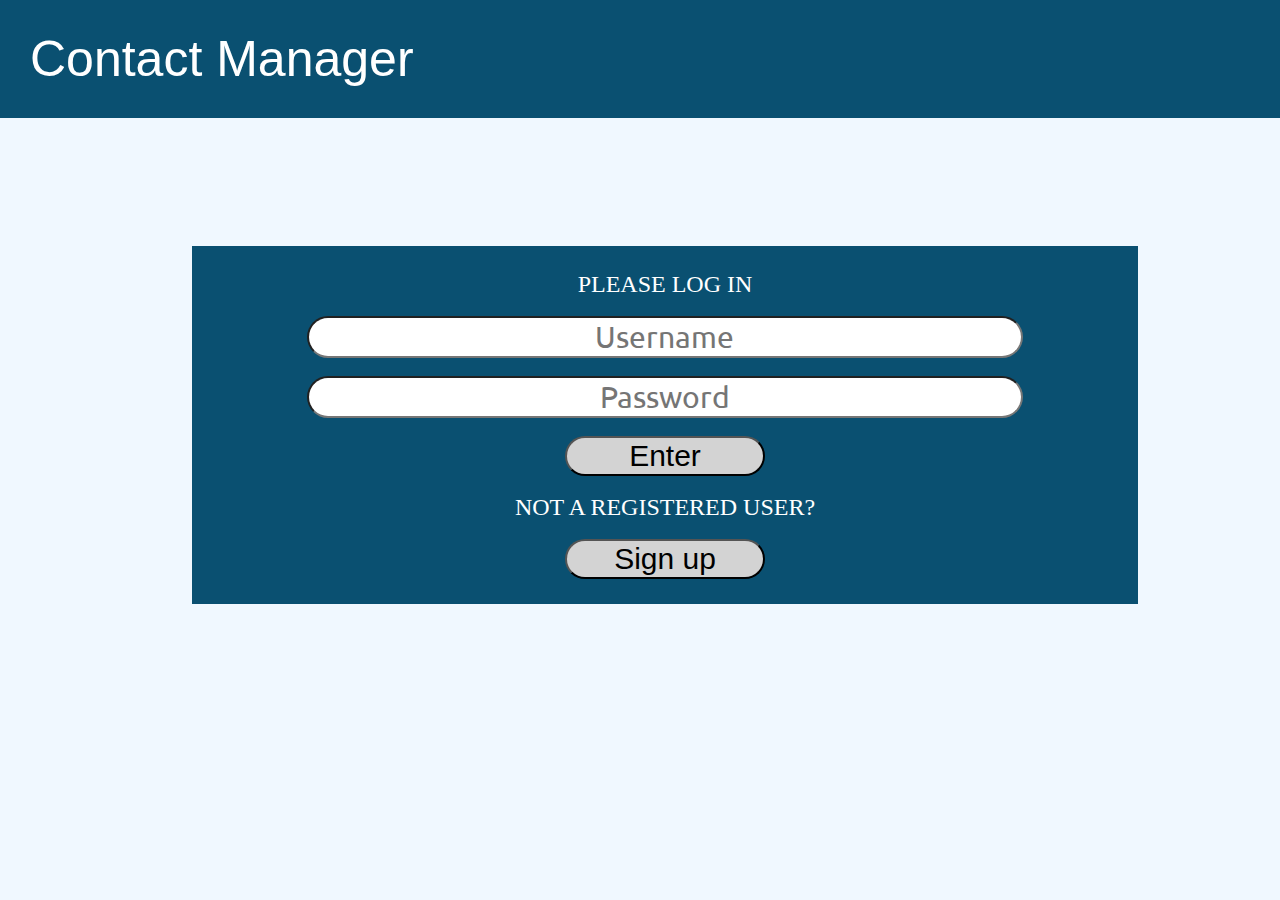
==== index.html @ d27b8817 "Update index.html" ====
<html><head>
	<title>Contact Manager</title>
	<script type="text/javascript" src="js/md5.js"></script>
	<script type="text/javascript" src="js/code.js"></script>
    <link href="css/styles.css" rel="stylesheet">
    <link href="https://fonts.googleapis.com/css?family=Ubuntu" rel="stylesheet">
	<link rel="preconnect" href="https://fonts.googleapis.com">
	<link rel="preconnect" href="https://fonts.gstatic.com" crossorigin="">
	<link href="https://fonts.googleapis.com/css2?family=Caveat&amp;display=swap" rel="stylesheet">
</head>
<body>

<nav1>
    <div class="icon"> Contact Manager</div>
    </nav1>

<div id="loginDiv">
	<span id="inner-title">PLEASE LOG IN</span>
	<input type="text" id="loginName" placeholder="Username"><br>
	<input type="password" id="loginPassword" placeholder="Password"><br>
	<button type="button" id="loginButton" class="buttons" onclick="doLogin();"> Enter </button>
	<span id="loginResult"></span>
	<span id="inner-title">NOT A REGISTERED USER?</span>
	<button type="button" id="signUpButton" class="buttons" onclick="window.location.href='signup.html'">Sign up</button>
</div>



</body></html>
---- css/styles.css ----
*{
  margin: 0;
  padding: 0:
  box-sizing: border-box;
  font-family: 'Poppins',sans-serif;
  background: aliceblue
}

nav{
    display: flex;
    width: 100%;
    background: #0a5071;
    position: relative;
    justify-content: space-between;
    text-align: center;
    padding: 30px 30px;
}

nav .icon{
    font-size: 50px;
    font-weight: 8--;
    color: #fff;
    cursor: pointer;
    background: #0a5071;
}

#searchText{
    font-size: 30px;
    border-radius: 25px;
    text-align: center;
    width: 25%;
    margin-left: 1%;
    margin-bottom: 10%;
    font-family: 'Ubuntu', sans-serif;
}

#searchColorButton{
  font-size: 30px;
  width: 500px;
  border-radius: 25px;
  width: 15%;
  font-family: 'Caveat', 'sans-serif';
  cursor: pointer;
  }

#addColorButton{
  font-size: 30px;
  width: 200px;
  border-radius: 25px;
  margin-left: 46%;
  margin-bottom: 10%;
  font-family: 'Caveat', 'sans-serif';
  cursor: pointer;
}

#addContactButton{
	  font-size: 30px;
  width: 200px;
  border-radius: 25px;
  margin-left: 46%;
  margin-bottom: 10%;
  background: lightgray;
  align-items: center;
  justify-content: center;
  display: flex;
  margin: 0 auto;
  display: block;
}

#logoutButton{
  font-size: 20px;
  width: 200px;
  border-radius: 25px;
  margin-left: 44%;
  margin-right: 4%;
  font-family: 'Caveat', 'sans-serif';
  cursor: pointer;
}

nav1
{
    font-size: 40px;
    width: 100%;
    text-align: center;
    font-family: 'Ubuntu', sans-serif;
    color: #000;
    display: flex;
    background: #0a5071;
    padding: 30px 30px;
    margin-bottom: 10%;
}
nav1 .icon{
    font-size: 50px;
    text-align: Center;
    color: #fff;
    background: #0a5071;
}

#loginDiv
{
    font-size: 30px;
    width: 70%;
    margin-left: 15%;
    padding: 25px;
    background-color: #0a5071;
    align-items: center;
    justify-content: center;
}

#addContactDiv{
	 font-size: 30px;
    width: 70%;
    margin-left: 15%;
    padding: 25px;
    background-color: #0a5071;
    align-items: center;
    justify-content: center;
}

#newContactFirst{
	background: #FFF;
}
#newContactLast{
	background: #FFF;
}
#newContactEmail{
	background: #FFF;
}
#newContactPhone{
	background: #FFF;
}


#loginName{
	background:#FFF;
}

#loginPassword{
	background: #FFF;
}

#loginButton{
  font-size: 30px;
  width: 200px;
  border-radius: 25px;
  margin-left: 46%;
  margin-bottom: 10%;
  background: lightgray;
  align-items: center;
  justify-content: center;
  display: flex;
  margin: 0 auto;
  display: block;
}

#signUpButton{
	font-size: 30px;
  width: 200px;
  border-radius: 25px;
  margin-left: 46%;
  margin-bottom: 10%;
  background: lightgray;
  align-items: center;
  justify-content: center;
  display: flex;
  margin: 0 auto;
  display: block;
}

#cancelButton{
  font-size: 30px;
  width: 200px;
  border-radius: 25px;
  margin-left: 46%;
  margin-bottom: 5%;
  background: lightgray;
  align-items: center;
  justify-content: center;
  display: flex;
  margin: 0 auto;
  display: block;
}
#signUpDiv
{
    font-size: 30px;
    width: 70%;
    margin-left: 15%;
    padding: 25px;
    margin-top: 10%;
    background-color: #0a5071;
    align-items: center;
    justify-content: center;
}

#signUpTitle{
	background-color: #0a5071;
	text-align: Center;
	font-size: 30px;
	margin-bottom: 3%;
	color: #FFF;
}


#loggedInDiv
{
    font-size: 30px;
    width: 70%;
    margin-left: 15%;
    padding: 25px;
    background-color: #F0FFFF;
}

#loginName
{
	font-size: 30px;
}
#loginPassword
{
	font-size: 30px;
}
#signUpFirstName
{
	font-size: 30px;
	background: #FFF;
}
#signUpLastName
{
	font-size: 30px;
	background: #FFF;
}
#signUpName
{
	font-size: 30px;
	background: #FFF;
}
#signUpPassword1
{
	font-size: 30px;
	background: #FFF;
}
#signUpPassword2
{
	font-size: 30px;
	background: #FFF;
}

#colorText
{
	font-size: 30px;
}

input[type="text"],input[type="password"]{
    border-radius: 25px;
    text-align: center;
    width: 80%;
    margin-left: 10%;
    margin-bottom: 2%;
    font-family: 'Ubuntu', sans-serif;
}

#inner-title
{
    display: inline-block;
    font-size: 0.8em;
    width: 90%;
    text-align: center;
    margin-left: 5%;
    margin-bottom: 2%;
    font-family: Times New Roman, sans-serif;
    color: #FFF;
    background: #0a5071;
}

#userNameLabel
{
    display: inline-block;
    font-size: 0.8em;
    width: 90%;
    text-align: center;
    margin-left: 5%;
    margin-bottom: 2%;
    font-family: Times New Roman, sans-serif;
    color: #000000;
  }

#passwordLabel
{
    display: inline-block;
    font-size: 0.8em;
    width: 90%;
    text-align: center;
    margin-left: 5%;
    margin-bottom: 2%;
    font-family: Times New Roman, sans-serif;
    color: #000000;
}
#loginResult{
    display: inline-block;
    font-size: 0.8em;
    width: 90%;
    text-align: center;
    margin-left: 5%;
    margin-bottom: 2%;
    font-family: 'Ubuntu', sans-serif;
    color: #95060a;
}

#signUpResult{
    display: inline-block;
    font-size: 0.8em;
    width: 90%;
    text-align: center;
    margin-left: 5%;
    margin-bottom: 2%;
    font-family: 'Ubuntu', sans-serif;
    color: #95060a;
}

#userName{
    display: inline-block;
    width: 80%;
    margin-left: 10%;
    text-align: center;
}

#logoutButton{
    width: 20%;
    margin-left: 40%;
}

select{
    width: 30%;
    margin-left: 35%;
    margin-top: 2%;
    font-size: 0.75em;
    font-family: 'Ubuntu', sans-serif;
}

#colorSearchResult{
    display: none;
}



#contactAddResult{
    display: inline-block;
    font-size: 0.8em;
    width: 90%;
    text-align: center;
    margin-left: 5%;
    margin-top: 2%;
    margin-bottom: 1%;
    font-family: 'Ubuntu', sans-serif;
    color: #95060a;
}
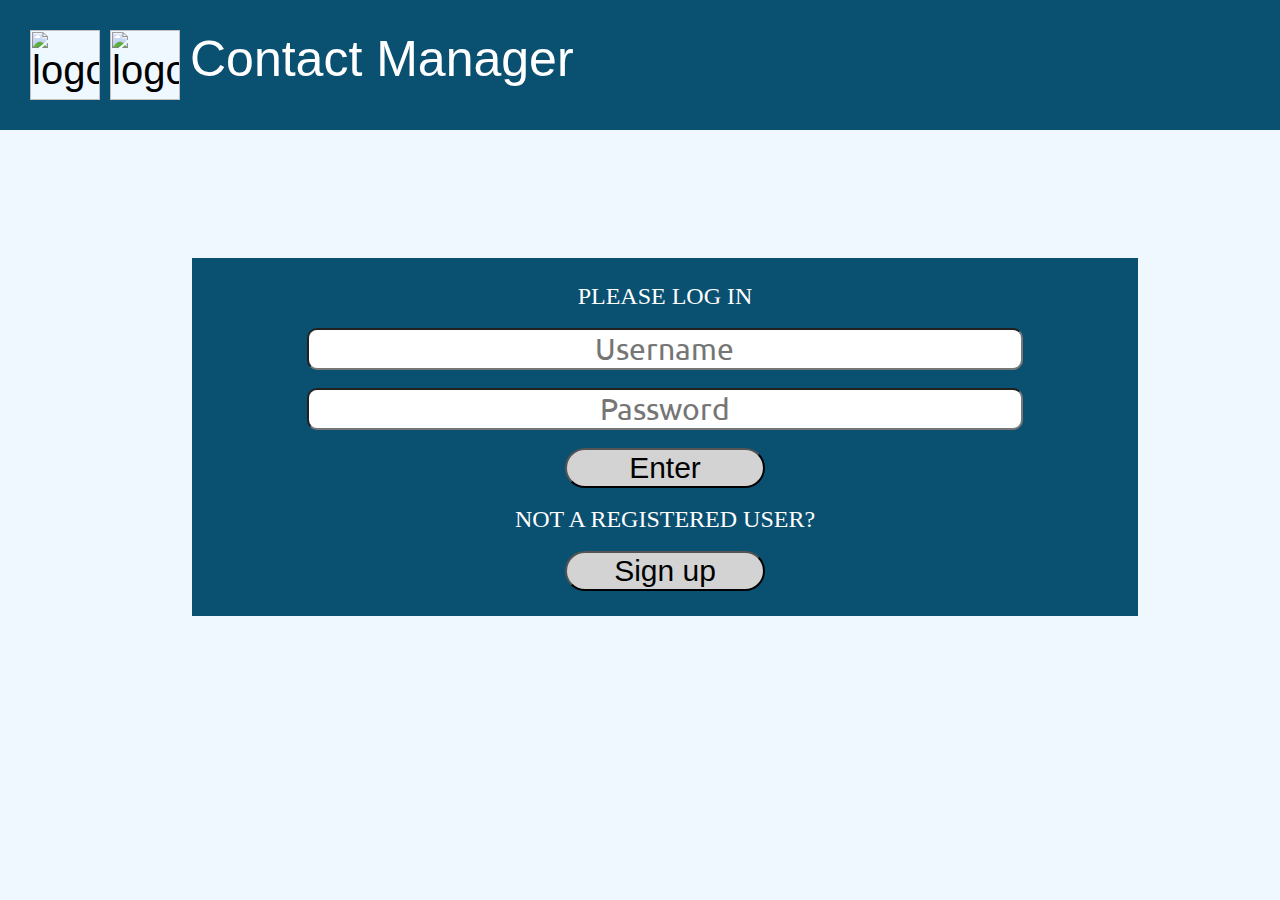
==== commit 3cc6417d: "Icon and edit page added" ====
--- a/index.html
+++ b/index.html
@@ -11,6 +11,8 @@
 <body>
 
 <nav1>
+	<img src="images/logo.png" id="logo" alt="logo">
+		<img src="images/logo.png" id="logo" alt="logo">
     <div class="icon"> Contact Manager</div>
     </nav1>
 
--- a/css/styles.css
+++ b/css/styles.css
@@ -22,6 +22,11 @@
     color: #fff;
     cursor: pointer;
     background: #0a5071;
+}
+
+#logo{
+  width: 70px;
+  margin-right: 10px;
 }
 
 #searchText{
@@ -250,7 +255,7 @@
 }
 
 input[type="text"],input[type="password"]{
-    border-radius: 25px;
+    border-radius: 10px;
     text-align: center;
     width: 80%;
     margin-left: 10%;
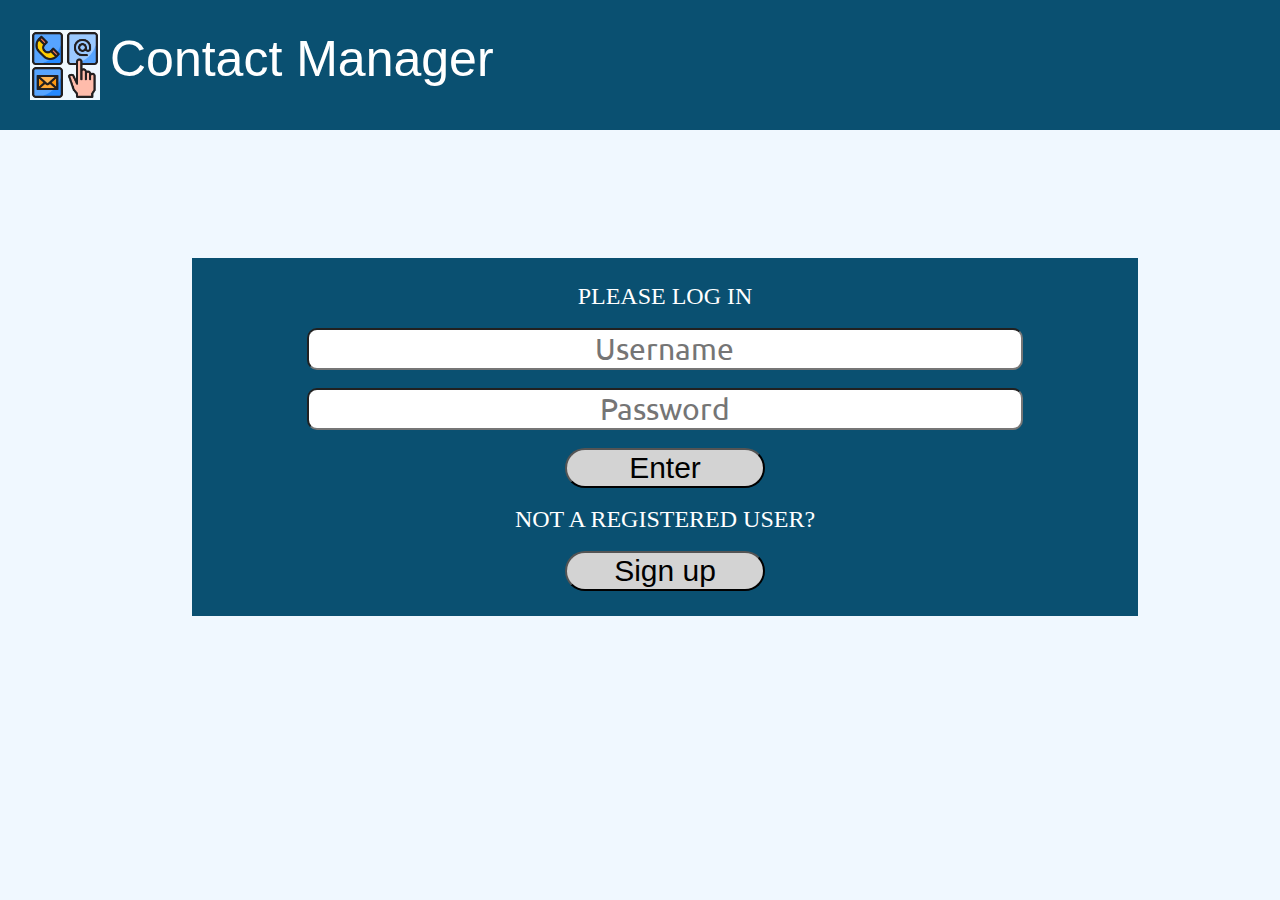
==== commit a4034687: "Added buttons on contacts.html" ====
--- a/index.html
+++ b/index.html
@@ -12,9 +12,8 @@
 
 <nav1>
 	<img src="images/logo.png" id="logo" alt="logo">
-		<img src="images/logo.png" id="logo" alt="logo">
-    <div class="icon"> Contact Manager</div>
-    </nav1>
+  <div class="icon"> Contact Manager</div>
+</nav1>
 
 <div id="loginDiv">
 	<span id="inner-title">PLEASE LOG IN</span>
--- a/css/styles.css
+++ b/css/styles.css
@@ -39,7 +39,7 @@
     font-family: 'Ubuntu', sans-serif;
 }
 
-#searchColorButton{
+#searchContactButton{
   font-size: 30px;
   width: 500px;
   border-radius: 25px;
@@ -48,7 +48,7 @@
   cursor: pointer;
   }
 
-#addColorButton{
+#addContactButton{
   font-size: 30px;
   width: 200px;
   border-radius: 25px;
@@ -72,14 +72,27 @@
   display: block;
 }
 
+.miniButton{
+  width: 40px;
+  length: 20px;
+}
+
+#miniButtonImg{
+  width: 20px;
+  length: 20px;
+}
+
 #logoutButton{
-  font-size: 20px;
-  width: 200px;
-  border-radius: 25px;
-  margin-left: 44%;
-  margin-right: 4%;
-  font-family: 'Caveat', 'sans-serif';
-  cursor: pointer;
+    width: 70px;
+    float: right;
+    margin-left: auto;
+    margin-right: 80px;
+}
+
+
+#logoutImg{
+  width: 50px;
+  length: 50px;
 }
 
 nav1
@@ -135,7 +148,6 @@
 	background: #FFF;
 }
 
-
 #loginName{
 	background:#FFF;
 }
@@ -185,6 +197,7 @@
   margin: 0 auto;
   display: block;
 }
+
 #signUpDiv
 {
     font-size: 30px;
@@ -205,7 +218,6 @@
 	color: #FFF;
 }
 
-
 #loggedInDiv
 {
     font-size: 30px;
@@ -328,11 +340,6 @@
     text-align: center;
 }
 
-#logoutButton{
-    width: 20%;
-    margin-left: 40%;
-}
-
 select{
     width: 30%;
     margin-left: 35%;
@@ -341,11 +348,9 @@
     font-family: 'Ubuntu', sans-serif;
 }
 
-#colorSearchResult{
+#contactSearchResult{
     display: none;
 }
-
-
 
 #contactAddResult{
     display: inline-block;
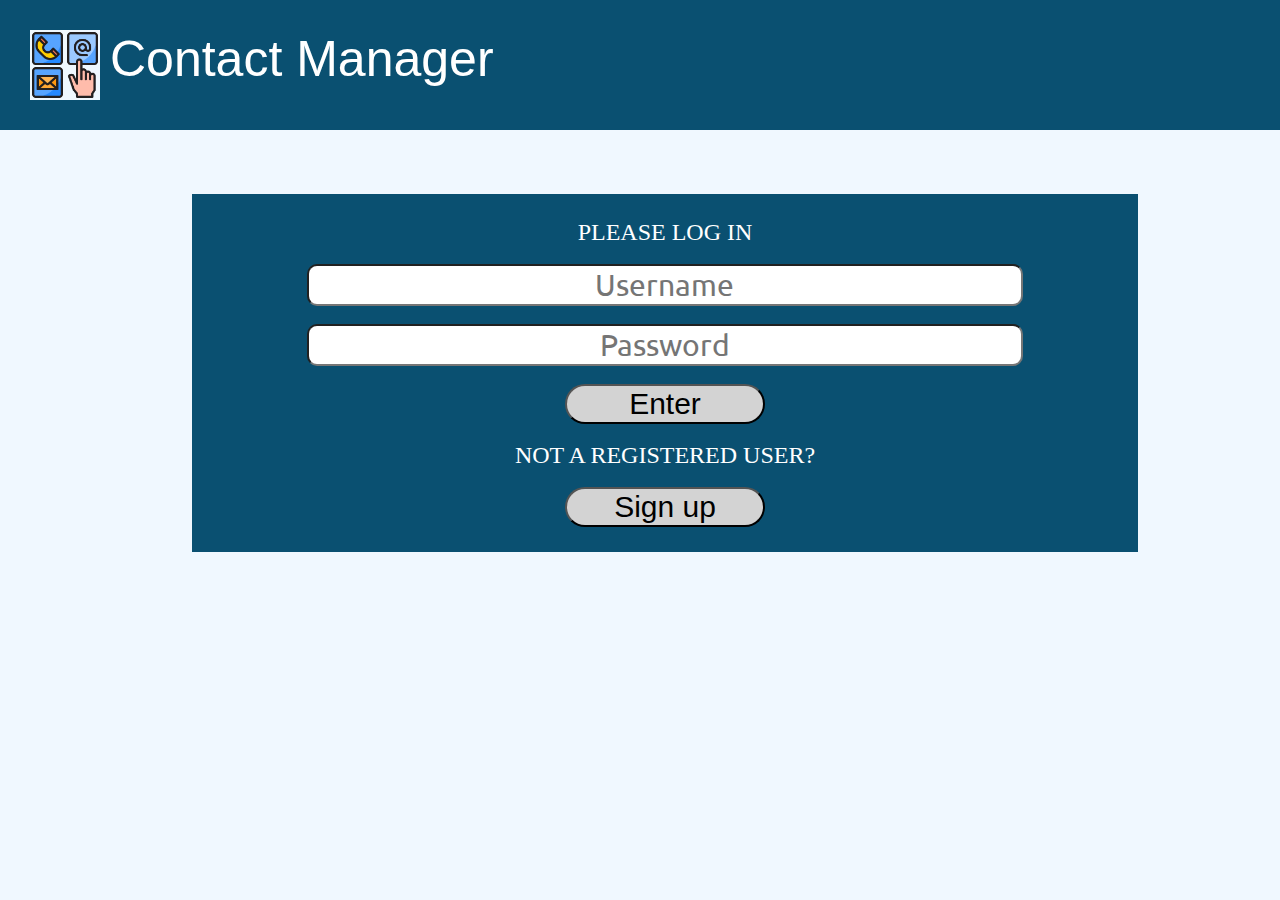
==== commit e4c760f9: "Some exception handling added and new index style" ====
--- a/index.html
+++ b/index.html
@@ -1,30 +1,29 @@
-<html><head>
+<html lang="en"><head>
+	<meta charset="UTF-8">
+  <meta name="viewport" content="width=device-width, initial-scale=1.0">
+	<meta http-equiv="X-UA-Compatible" content="ie=edge">
 	<title>Contact Manager</title>
 	<script type="text/javascript" src="js/md5.js"></script>
 	<script type="text/javascript" src="js/code.js"></script>
-    <link href="css/styles.css" rel="stylesheet">
+  <link href="css/styles.css" rel="stylesheet">
     <link href="https://fonts.googleapis.com/css?family=Ubuntu" rel="stylesheet">
-	<link rel="preconnect" href="https://fonts.googleapis.com">
-	<link rel="preconnect" href="https://fonts.gstatic.com" crossorigin="">
-	<link href="https://fonts.googleapis.com/css2?family=Caveat&amp;display=swap" rel="stylesheet">
-</head>
+		<link rel="preconnect" href="https://fonts.googleapis.com">
+		<link rel="preconnect" href="https://fonts.gstatic.com" crossorigin="">
+		<link href="https://fonts.googleapis.com/css2?family=Caveat&amp;display=swap" rel="stylesheet">
+
 <body>
+	<nav1>
+		<img src="images/logo.png" id="logo" alt="logo">
+	  <div class="icon"> Contact Manager</div>
+	</nav1>
 
-<nav1>
-	<img src="images/logo.png" id="logo" alt="logo">
-  <div class="icon"> Contact Manager</div>
-</nav1>
-
-<div id="loginDiv">
-	<span id="inner-title">PLEASE LOG IN</span>
-	<input type="text" id="loginName" placeholder="Username"><br>
-	<input type="password" id="loginPassword" placeholder="Password"><br>
-	<button type="button" id="loginButton" class="buttons" onclick="doLogin();"> Enter </button>
-	<span id="loginResult"></span>
-	<span id="inner-title">NOT A REGISTERED USER?</span>
-	<button type="button" id="signUpButton" class="buttons" onclick="window.location.href='signup.html'">Sign up</button>
-</div>
-
-
-
+	<div id="loginDiv">
+		<span id="inner-title">PLEASE LOG IN</span>
+		<input type="text" id="loginName" placeholder="Username"><br>
+		<input type="password" id="loginPassword" placeholder="Password"><br>
+		<button type="button" id="loginButton" class="buttons" onclick="doLogin();"> Enter </button>
+		<span id="loginResult"></span>
+		<span id="inner-title">NOT A REGISTERED USER?</span>
+		<button type="button" id="signUpButton" class="buttons" onclick="window.location.href='signup.html'">Sign up</button>
+	</div>
 </body></html>
--- a/css/styles.css
+++ b/css/styles.css
@@ -48,18 +48,105 @@
   cursor: pointer;
   }
 
+
 #addContactButton{
+	font-size: 30px;
+  width: 200px;
+  border-radius: 25px;
+  margin-left: 40%;
+  margin-bottom: 10%;
+  background: lightgray;
+  align-items: center;
+  justify-content: center;
+  font-family: 'Caveat', 'sans-serif';
+}
+
+.miniButton{
+  width: 40px;
+  length: 20px;
+}
+
+#miniButtonImg{
+  width: 20px;
+  length: 20px;
+}
+
+#logoutButton{
+    width: 70px;
+    float: right;
+    margin-left: auto;
+    margin-right: 80px;
+}
+
+
+#logoutImg{
+  width: 50px;
+  length: 50px;
+}
+
+nav1
+{
+    font-size: 40px;
+    width: 100%;
+    text-align: center;
+    font-family: 'Ubuntu', sans-serif;
+    color: #000;
+    display: flex;
+    background: #0a5071;
+    padding: 30px 30px;
+    margin-bottom: 5%;
+}
+nav1 .icon{
+    font-size: 50px;
+    text-align: Center;
+    color: #fff;
+    background: #0a5071;
+}
+
+#loginDiv
+{
+    font-size: 30px;
+    width: 70%;
+    margin-left: 15%;
+    padding: 25px;
+    background-color: #0a5071;
+    align-items: center;
+    justify-content: center;
+}
+
+#addContactDiv{
+	 font-size: 30px;
+    width: 70%;
+    margin-left: 15%;
+    padding: 25px;
+    background-color: #0a5071;
+    align-items: center;
+    justify-content: center;
+}
+
+#newContactFirst{
+	background: #FFF;
+}
+#newContactLast{
+	background: #FFF;
+}
+#newContactEmail{
+	background: #FFF;
+}
+#newContactPhone{
+	background: #FFF;
+}
+
+#loginName{
+	background:#FFF;
+}
+
+#loginPassword{
+	background: #FFF;
+}
+
+#loginButton{
   font-size: 30px;
-  width: 200px;
-  border-radius: 25px;
-  margin-left: 46%;
-  margin-bottom: 10%;
-  font-family: 'Caveat', 'sans-serif';
-  cursor: pointer;
-}
-
-#addContactButton{
-	  font-size: 30px;
   width: 200px;
   border-radius: 25px;
   margin-left: 46%;
@@ -72,92 +159,8 @@
   display: block;
 }
 
-.miniButton{
-  width: 40px;
-  length: 20px;
-}
-
-#miniButtonImg{
-  width: 20px;
-  length: 20px;
-}
-
-#logoutButton{
-    width: 70px;
-    float: right;
-    margin-left: auto;
-    margin-right: 80px;
-}
-
-
-#logoutImg{
-  width: 50px;
-  length: 50px;
-}
-
-nav1
-{
-    font-size: 40px;
-    width: 100%;
-    text-align: center;
-    font-family: 'Ubuntu', sans-serif;
-    color: #000;
-    display: flex;
-    background: #0a5071;
-    padding: 30px 30px;
-    margin-bottom: 10%;
-}
-nav1 .icon{
-    font-size: 50px;
-    text-align: Center;
-    color: #fff;
-    background: #0a5071;
-}
-
-#loginDiv
-{
-    font-size: 30px;
-    width: 70%;
-    margin-left: 15%;
-    padding: 25px;
-    background-color: #0a5071;
-    align-items: center;
-    justify-content: center;
-}
-
-#addContactDiv{
-	 font-size: 30px;
-    width: 70%;
-    margin-left: 15%;
-    padding: 25px;
-    background-color: #0a5071;
-    align-items: center;
-    justify-content: center;
-}
-
-#newContactFirst{
-	background: #FFF;
-}
-#newContactLast{
-	background: #FFF;
-}
-#newContactEmail{
-	background: #FFF;
-}
-#newContactPhone{
-	background: #FFF;
-}
-
-#loginName{
-	background:#FFF;
-}
-
-#loginPassword{
-	background: #FFF;
-}
-
-#loginButton{
-  font-size: 30px;
+#signUpButton{
+	font-size: 30px;
   width: 200px;
   border-radius: 25px;
   margin-left: 46%;
@@ -170,20 +173,6 @@
   display: block;
 }
 
-#signUpButton{
-	font-size: 30px;
-  width: 200px;
-  border-radius: 25px;
-  margin-left: 46%;
-  margin-bottom: 10%;
-  background: lightgray;
-  align-items: center;
-  justify-content: center;
-  display: flex;
-  margin: 0 auto;
-  display: block;
-}
-
 #cancelButton{
   font-size: 30px;
   width: 200px;
@@ -363,3 +352,46 @@
     font-family: 'Ubuntu', sans-serif;
     color: #95060a;
 }
+
+.styled-table {
+    border-collapse: collapse;
+    margin: 25px 0;
+    font-size: 0.9em;
+    font-family: sans-serif;
+    min-width: 1300px;
+    box-shadow: 0 0 20px rgba(0, 0, 0, 0.15);
+}
+
+.styled-table thead tr {
+    background-color: #000;
+    color: #000;
+    text-align: left;
+}
+
+.styled-table th{
+	 padding: 12px 15px;
+	 background-color:#0a5071;
+	 color: #FFF
+}
+.styled-table td {
+    padding: 12px 15px;
+    background-color: white;
+    color: #
+}
+
+.styled-table tbody tr {
+    border-bottom: 1px solid #000;
+}
+
+.styled-table tbody tr:nth-of-type(even) {
+    background-color: #000;
+}
+
+.styled-table tbody tr:last-of-type {
+    border-bottom: 2px solid #000;
+}
+
+.styled-table tbody tr.active-row {
+    font-weight: bold;
+    color: #000;
+}
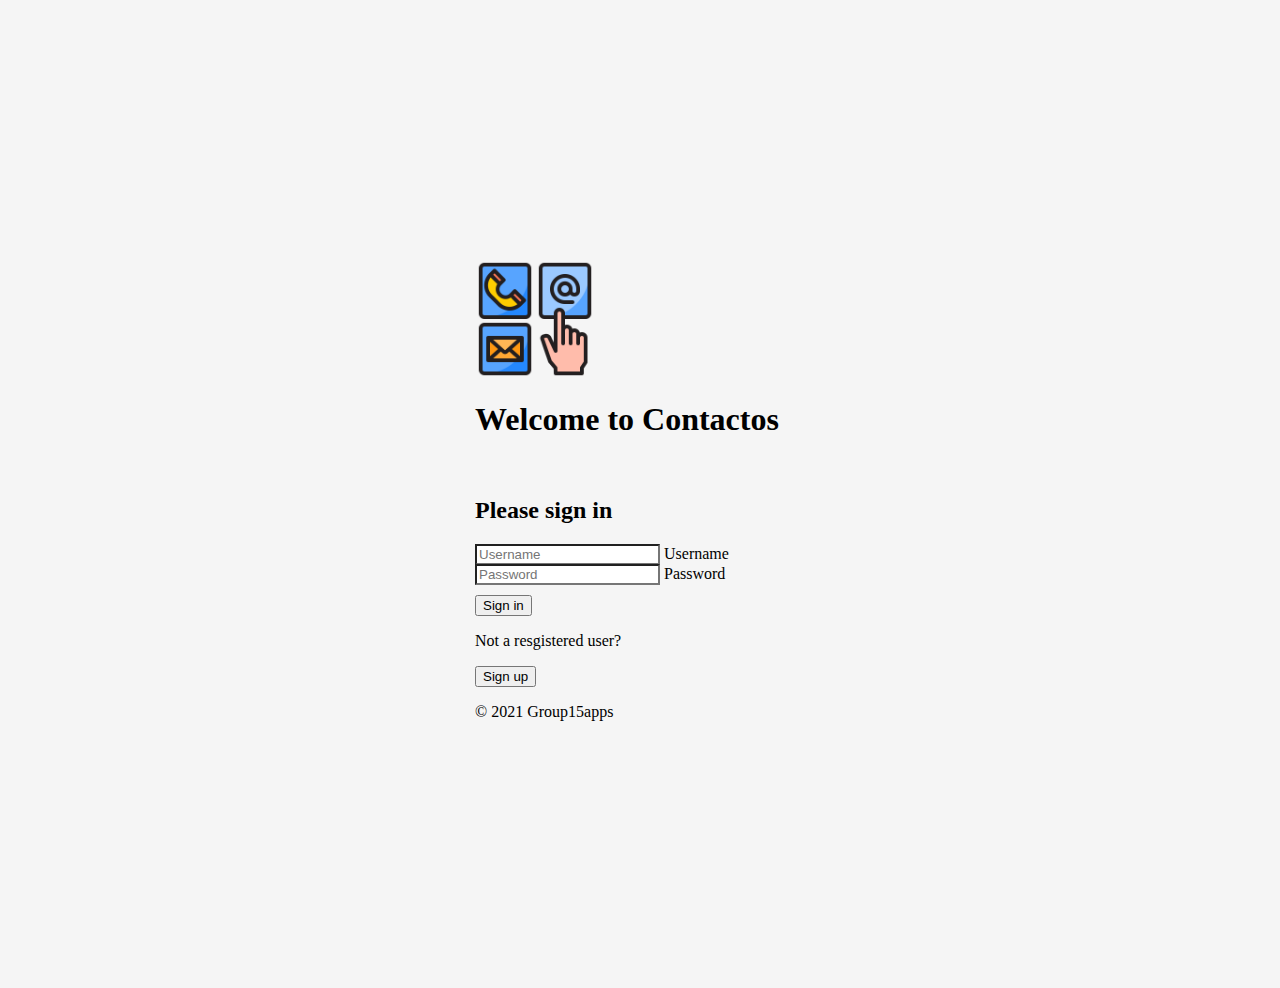
==== commit 36411efc: "File names updated" ====
--- a/index.html
+++ b/index.html
@@ -2,28 +2,46 @@
 	<meta charset="UTF-8">
   <meta name="viewport" content="width=device-width, initial-scale=1.0">
 	<meta http-equiv="X-UA-Compatible" content="ie=edge">
-	<title>Contact Manager</title>
+  <title>Contactos Sign In</title>
 	<script type="text/javascript" src="js/md5.js"></script>
 	<script type="text/javascript" src="js/code.js"></script>
-  <link href="css/styles.css" rel="stylesheet">
-    <link href="https://fonts.googleapis.com/css?family=Ubuntu" rel="stylesheet">
-		<link rel="preconnect" href="https://fonts.googleapis.com">
-		<link rel="preconnect" href="https://fonts.gstatic.com" crossorigin="">
-		<link href="https://fonts.googleapis.com/css2?family=Caveat&amp;display=swap" rel="stylesheet">
+	<link href="css/signin.css" rel="stylesheet">
+		<link href="https://cdn.jsdelivr.net/npm/bootstrap@5.1.1/dist/css/bootstrap.min.css" rel="stylesheet" integrity="sha384-F3w7mX95PdgyTmZZMECAngseQB83DfGTowi0iMjiWaeVhAn4FJkqJByhZMI3AhiU" crossorigin="anonymous">
+		    <style>
+		      .bd-placeholder-img {
+		        font-size: 1.125rem;
+		        text-anchor: middle;
+		        -webkit-user-select: none;
+		        -moz-user-select: none;
+		        user-select: none;
+		      }
 
-<body>
-	<nav1>
-		<img src="images/logo.png" id="logo" alt="logo">
-	  <div class="icon"> Contact Manager</div>
-	</nav1>
-
-	<div id="loginDiv">
-		<span id="inner-title">PLEASE LOG IN</span>
-		<input type="text" id="loginName" placeholder="Username"><br>
-		<input type="password" id="loginPassword" placeholder="Password"><br>
-		<button type="button" id="loginButton" class="buttons" onclick="doLogin();"> Enter </button>
-		<span id="loginResult"></span>
-		<span id="inner-title">NOT A REGISTERED USER?</span>
-		<button type="button" id="signUpButton" class="buttons" onclick="window.location.href='signup.html'">Sign up</button>
-	</div>
-</body></html>
+		      @media (min-width: 768px) {
+		        .bd-placeholder-img-lg {
+		          font-size: 3.5rem;
+		        }
+		      }
+		    </style>
+</head>
+<body class="text-center">
+	<main class="form-signin">
+	  <form>
+	    <img class="mb-4" src="images/logo.png" alt="" width="120" height="120">
+	    <h1 class="h2 mb-2 fw-normal">Welcome to Contactos</h1>
+			<br>
+			<h2 class="h3 mb-3 fw-normal">Please sign in</h2>
+	    <div class="form-floating">
+	      <input type="username" class="form-control" id="loginName" placeholder="Username">
+	      <label for="floatingInput">Username</label>
+	    </div>
+	    <div class="form-floating">
+	      <input type="password" class="form-control" id="loginPassword" placeholder="Password">
+	      <label for="floatingPassword">Password</label>
+	    </div>
+	    <button class="w-100 btn btn-lg btn-primary" type="button" onclick="doLogin();">Sign in</button>
+      <span class="mt-5 mb-3 text-muted" id="loginResult"></span>
+      <p class="mt-5 mb-3 text-muted">Not a resgistered user?<p>
+      <button class="btn btn-primary btn-sm" type="button" onclick="window.location.href='signup.html'">Sign up</button>
+	    <p class="mt-5 mb-3 text-muted">&copy; 2021 Group15apps</p>
+	  </form>
+	</main>
--- a/css/signin.css
+++ b/css/signin.css
@@ -0,0 +1,35 @@
+html,
+body {
+  height: 100%;
+}
+
+body {
+  display: flex;
+  align-items: center;
+  padding-top: 40px;
+  padding-bottom: 40px;
+  background-color: #f5f5f5;
+}
+
+.form-signin {
+  width: 100%;
+  max-width: 330px;
+  padding: 15px;
+  margin: auto;
+}
+
+.form-signin .form-floating:focus-within {
+  z-index: 2;
+}
+
+.form-signin input[type="username"] {
+  margin-bottom: -1px;
+  border-bottom-right-radius: 0;
+  border-bottom-left-radius: 0;
+}
+
+.form-signin input[type="password"] {
+  margin-bottom: 10px;
+  border-top-left-radius: 0;
+  border-top-right-radius: 0;
+}
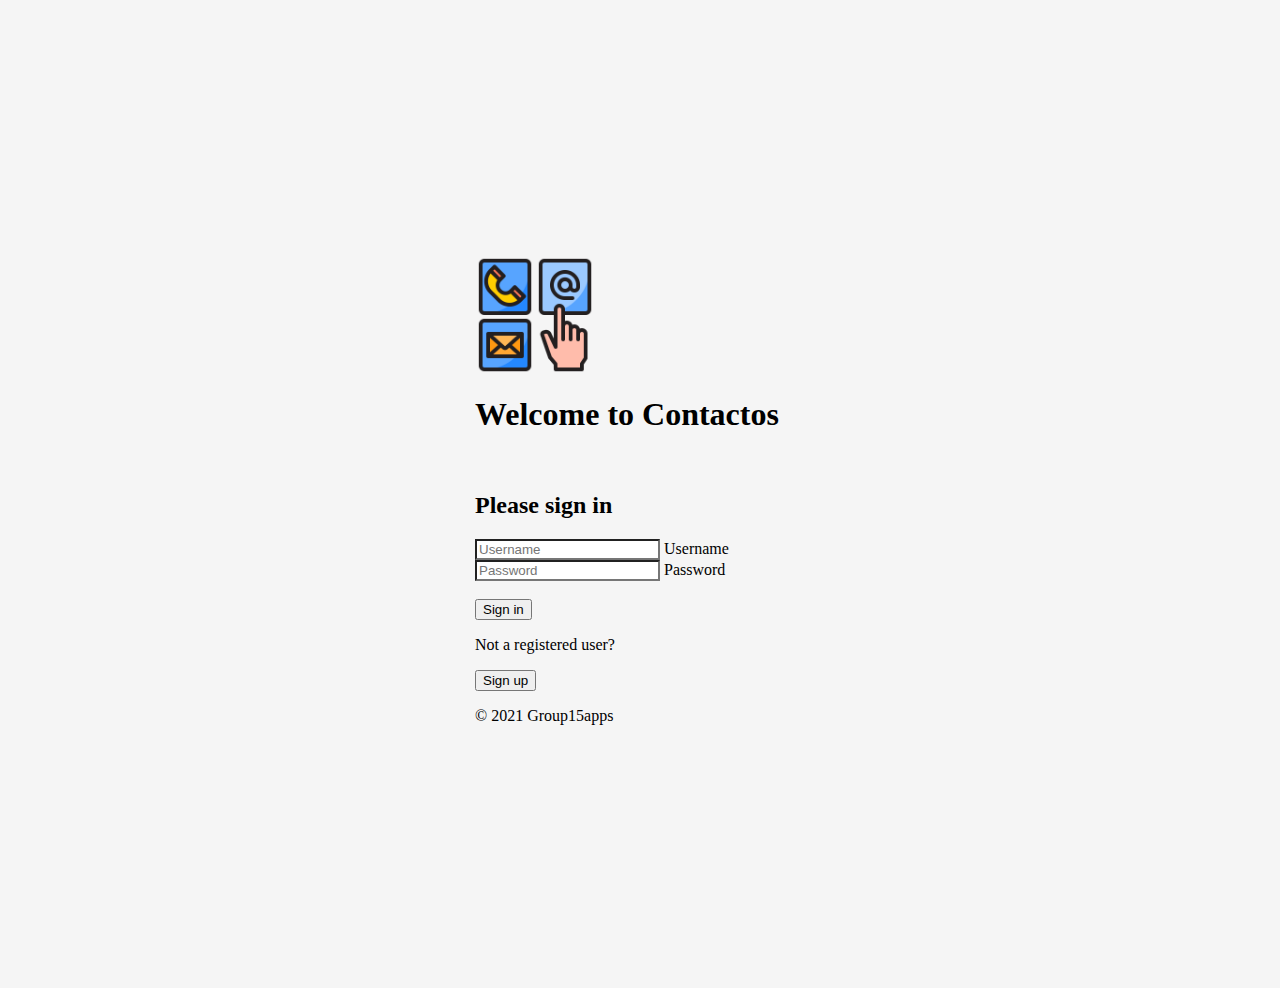
==== commit 1bdc0703: "added spacing" ====
--- a/index.html
+++ b/index.html
@@ -38,10 +38,12 @@
 	      <input type="password" class="form-control" id="loginPassword" placeholder="Password">
 	      <label for="floatingPassword">Password</label>
 	    </div>
+          <br>
 	    <button class="w-100 btn btn-lg btn-primary" type="button" onclick="doLogin();">Sign in</button>
       <span class="mt-5 mb-3 text-muted" id="loginResult"></span>
-      <p class="mt-5 mb-3 text-muted">Not a resgistered user?<p>
+      <p class="mt-5 mb-3 text-muted">Not a registered user?</p><p>
       <button class="btn btn-primary btn-sm" type="button" onclick="window.location.href='signup.html'">Sign up</button>
-	    <p class="mt-5 mb-3 text-muted">&copy; 2021 Group15apps</p>
+	    </p><p class="mt-5 mb-3 text-muted">© 2021 Group15apps</p>
 	  </form>
 	</main>
+</body></html>
--- a/css/signin.css
+++ b/css/signin.css
@@ -23,13 +23,11 @@
 }
 
 .form-signin input[type="username"] {
-  margin-bottom: -1px;
   border-bottom-right-radius: 0;
   border-bottom-left-radius: 0;
 }
 
 .form-signin input[type="password"] {
-  margin-bottom: 10px;
   border-top-left-radius: 0;
   border-top-right-radius: 0;
 }
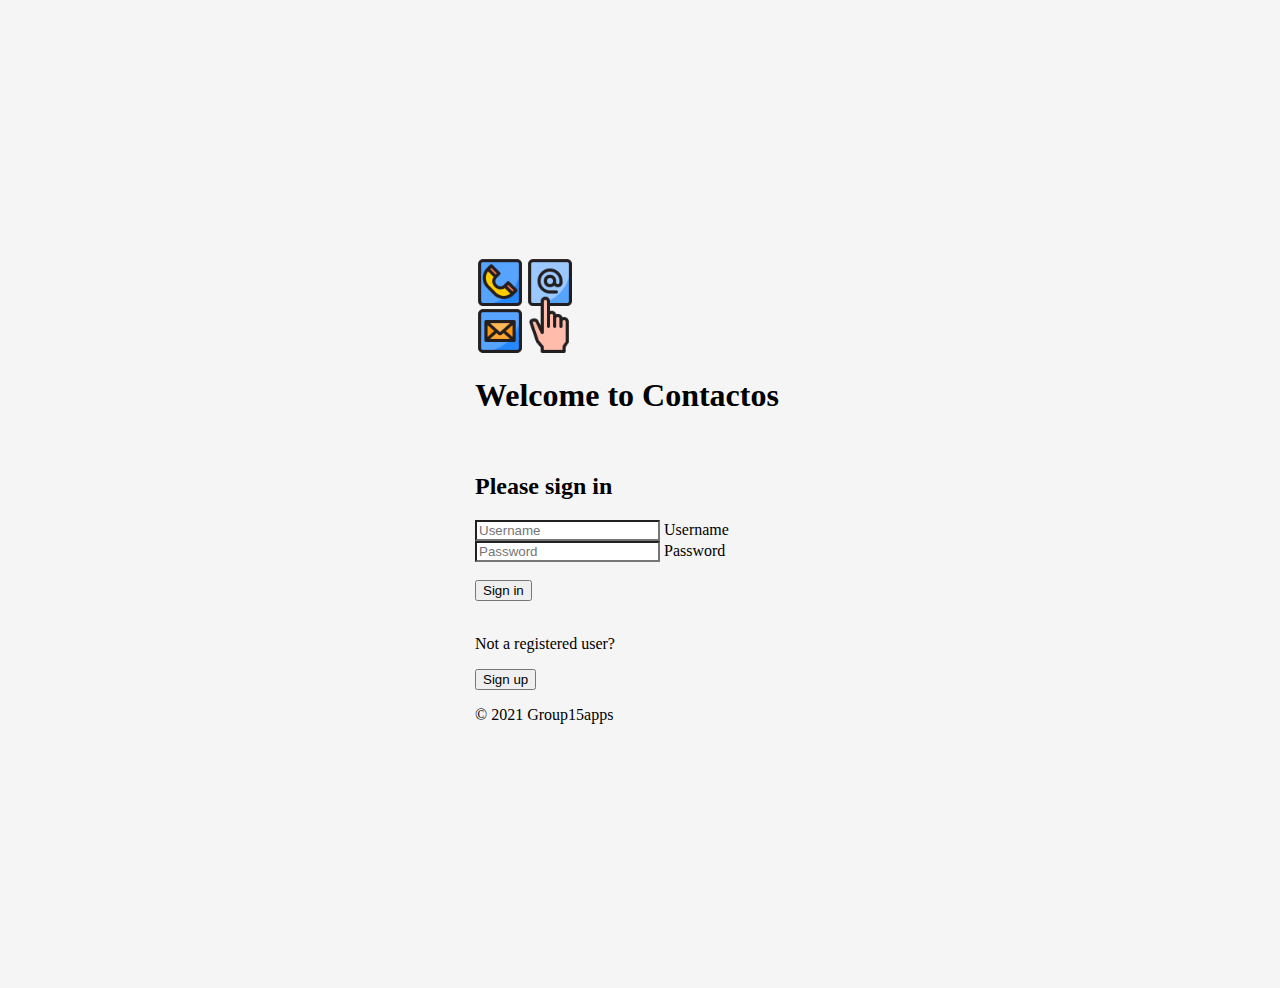
==== commit 2ff19b07: "resized icon to 100x100" ====
--- a/index.html
+++ b/index.html
@@ -26,7 +26,7 @@
 <body class="text-center">
 	<main class="form-signin">
 	  <form>
-	    <img class="mb-4" src="images/logo.png" alt="" width="120" height="120">
+	    <img class="mb-4" src="images/logo.png" alt="" width="100" height="100">
 	    <h1 class="h2 mb-2 fw-normal">Welcome to Contactos</h1>
 			<br>
 			<h2 class="h3 mb-3 fw-normal">Please sign in</h2>
@@ -40,7 +40,7 @@
 	    </div>
           <br>
 	    <button class="w-100 btn btn-lg btn-primary" type="button" onclick="doLogin();">Sign in</button>
-      <span class="mt-5 mb-3 text-muted" id="loginResult"></span>
+      <span class="mt-5 mb-3 text-muted" id="loginResult"><br><br></span>
       <p class="mt-5 mb-3 text-muted">Not a registered user?</p><p>
       <button class="btn btn-primary btn-sm" type="button" onclick="window.location.href='signup.html'">Sign up</button>
 	    </p><p class="mt-5 mb-3 text-muted">© 2021 Group15apps</p>
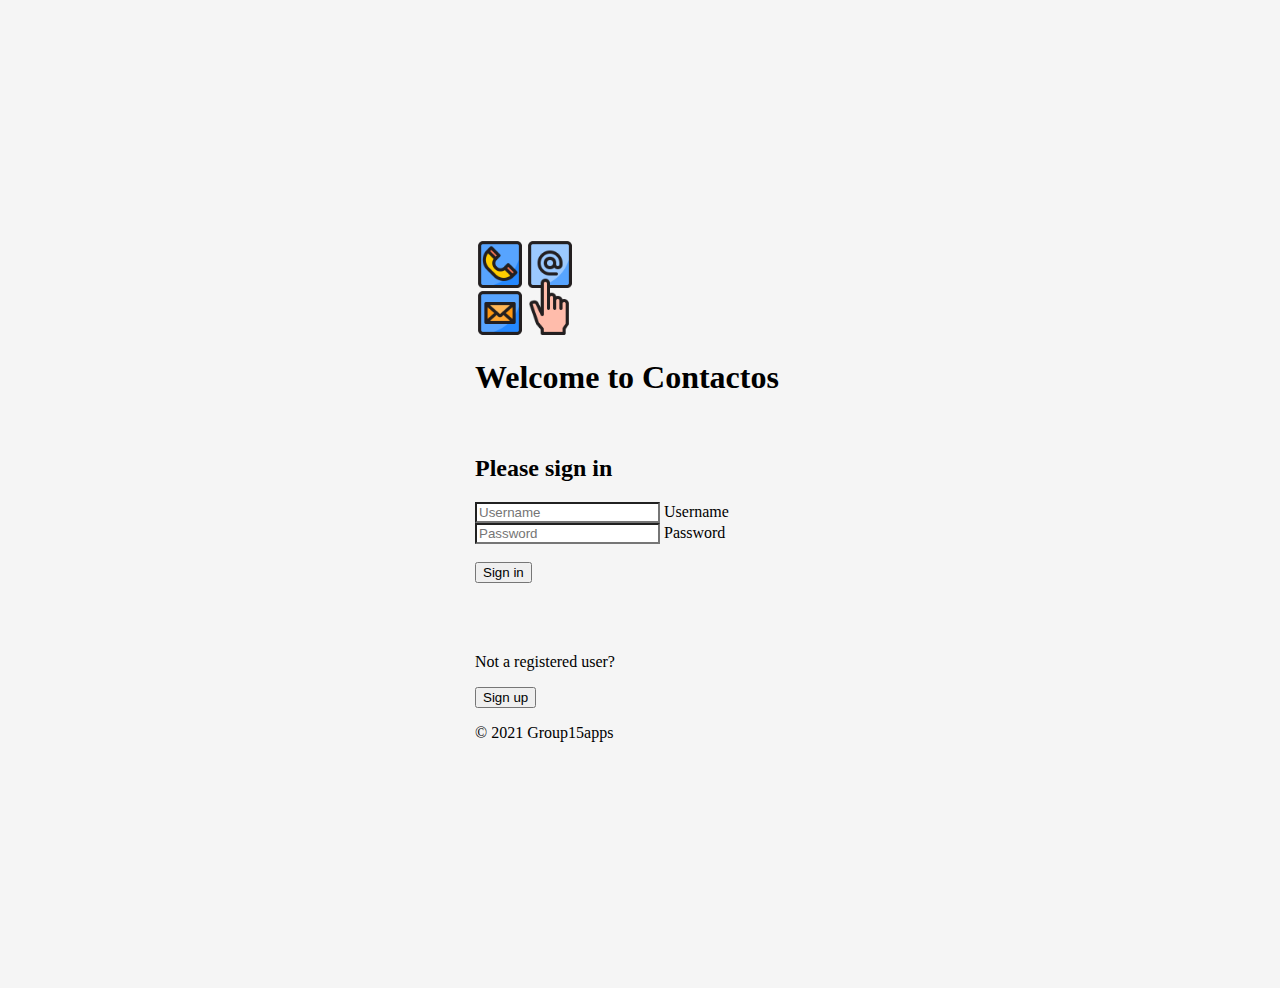
==== commit ead2e22b: "breakers rearranged and hyperlink added on emails" ====
--- a/index.html
+++ b/index.html
@@ -38,9 +38,13 @@
 	      <input type="password" class="form-control" id="loginPassword" placeholder="Password">
 	      <label for="floatingPassword">Password</label>
 	    </div>
-          <br>
+      <br>
 	    <button class="w-100 btn btn-lg btn-primary" type="button" onclick="doLogin();">Sign in</button>
-      <span class="mt-5 mb-3 text-muted" id="loginResult"><br><br></span>
+			<br>
+			<br>
+      <span class="mt-5 mb-3 text-muted" id="loginResult"></span>
+			<br>
+			<br>
       <p class="mt-5 mb-3 text-muted">Not a registered user?</p><p>
       <button class="btn btn-primary btn-sm" type="button" onclick="window.location.href='signup.html'">Sign up</button>
 	    </p><p class="mt-5 mb-3 text-muted">© 2021 Group15apps</p>
